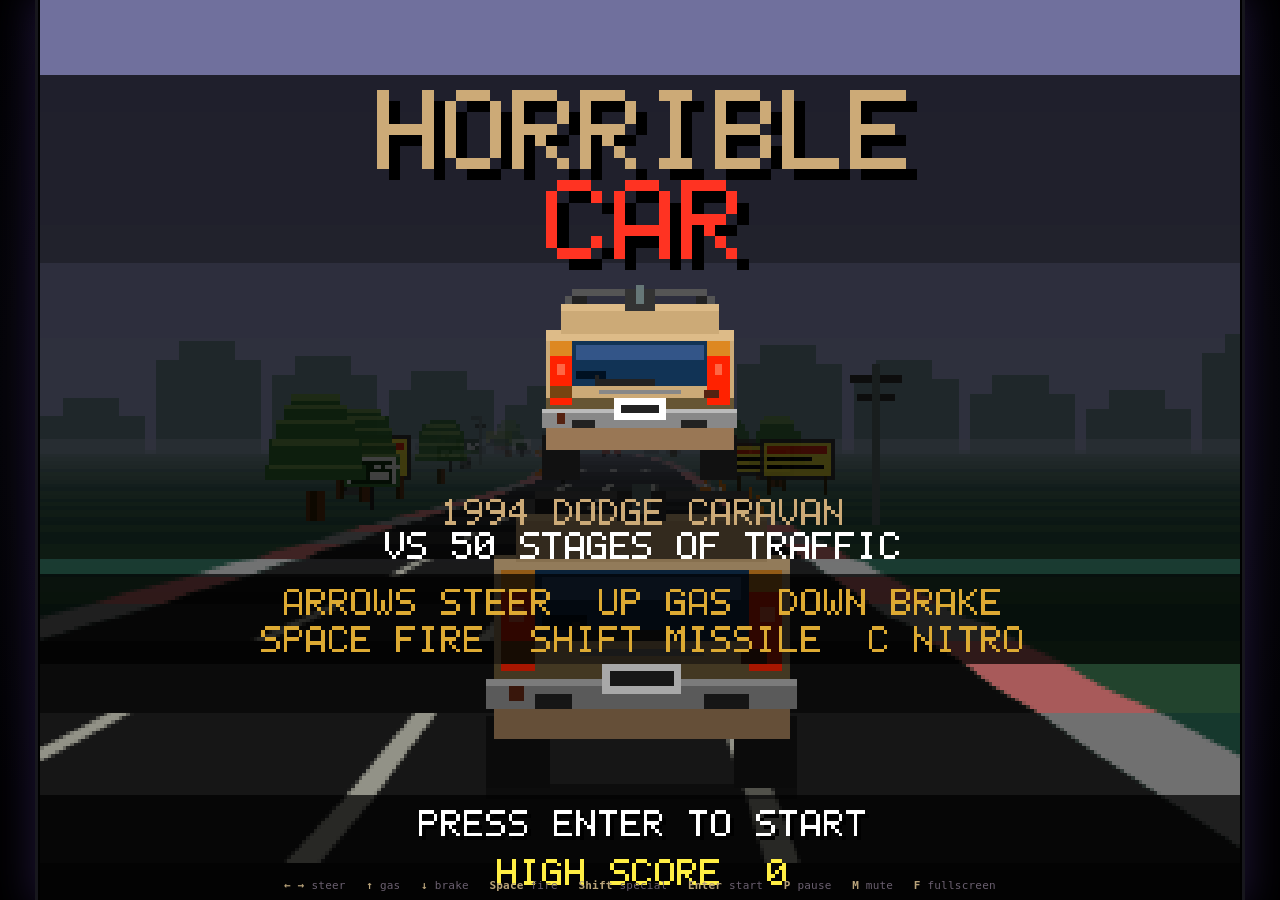
==== index.html @ e1a29a27 "Horrible Car: browser port of Road Blasters in a 1994 Dodge Caravan A complete, playable port of Ata" ====
<!doctype html>
<html lang="en">
<head>
<meta charset="utf-8">
<meta name="viewport" content="width=device-width, initial-scale=1, viewport-fit=cover">
<title>Horrible Car</title>
<meta name="description" content="Horrible Car — a browser port of Atari's Road Blasters, except you drive a tan 1994 Dodge Caravan.">
<link rel="stylesheet" href="css/style.css">
<link rel="icon" href="data:image/svg+xml,<svg xmlns='http://www.w3.org/2000/svg' viewBox='0 0 16 16'><rect width='16' height='16' fill='%23110022'/><rect x='3' y='6' width='10' height='6' fill='%23ccbb88'/><rect x='4' y='4' width='8' height='3' fill='%23335566'/><rect x='3' y='12' width='2' height='2'/><rect x='11' y='12' width='2' height='2'/></svg>">
</head>
<body>
<div id="cabinet">
  <canvas id="screen" width="320" height="240" tabindex="0" aria-label="Horrible Car game screen"></canvas>
  <noscript><p class="noscript">Horrible Car needs JavaScript enabled.</p></noscript>
</div>
<div id="controls-hint" aria-hidden="true">
  <b>&larr; &rarr;</b> steer &nbsp; <b>&uarr;</b> gas &nbsp; <b>&darr;</b> brake &nbsp;
  <b>Space</b> fire &nbsp; <b>Shift</b> special &nbsp; <b>Enter</b> start &nbsp;
  <b>P</b> pause &nbsp; <b>M</b> mute &nbsp; <b>F</b> fullscreen
</div>
<script type="module" src="src/main.js"></script>
</body>
</html>
---- css/style.css ----
/* Horrible Car — presentation shell.
   The game itself renders into a 320x240 buffer (the Atari System 1 arcade
   raster); everything here is about scaling that buffer up without blurring
   it and without letting the page scroll while you are driving. */

:root {
  --bezel: #0a0a0e;
  --glow: #1d1230;
}

* { box-sizing: border-box; }

html, body {
  margin: 0;
  padding: 0;
  height: 100%;
  background: var(--bezel);
  color: #a89878;
  font: 12px/1.5 ui-monospace, "SFMono-Regular", Menlo, Consolas, monospace;
  overflow: hidden;
  overscroll-behavior: none;
  touch-action: none;
}

#cabinet {
  position: fixed;
  inset: 0;
  display: grid;
  place-items: center;
  background:
    radial-gradient(ellipse at 50% 45%, var(--glow) 0%, #050508 70%, #000 100%);
}

#screen {
  display: block;
  /* Sized in JS to an integer-ish multiple of 320x240 with 4:3 preserved. */
  image-rendering: pixelated;
  image-rendering: crisp-edges;
  background: #000;
  outline: none;
  box-shadow:
    0 0 0 2px #000,
    0 0 0 5px #17171d,
    0 0 40px 6px rgba(90, 60, 160, 0.35),
    0 24px 60px rgba(0, 0, 0, 0.9);
  cursor: none;
}

#screen.show-cursor { cursor: default; }

#controls-hint {
  position: fixed;
  left: 0;
  right: 0;
  bottom: 6px;
  text-align: center;
  font-size: 11px;
  letter-spacing: 0.02em;
  color: #6b6070;
  pointer-events: none;
  user-select: none;
  transition: opacity 0.4s ease;
}

#controls-hint b { color: #b9a37a; font-weight: 600; }

#controls-hint.faded { opacity: 0; }

.noscript {
  color: #d8cfa8;
  text-align: center;
  padding: 2em;
}

@media (max-height: 420px) {
  #controls-hint { display: none; }
}
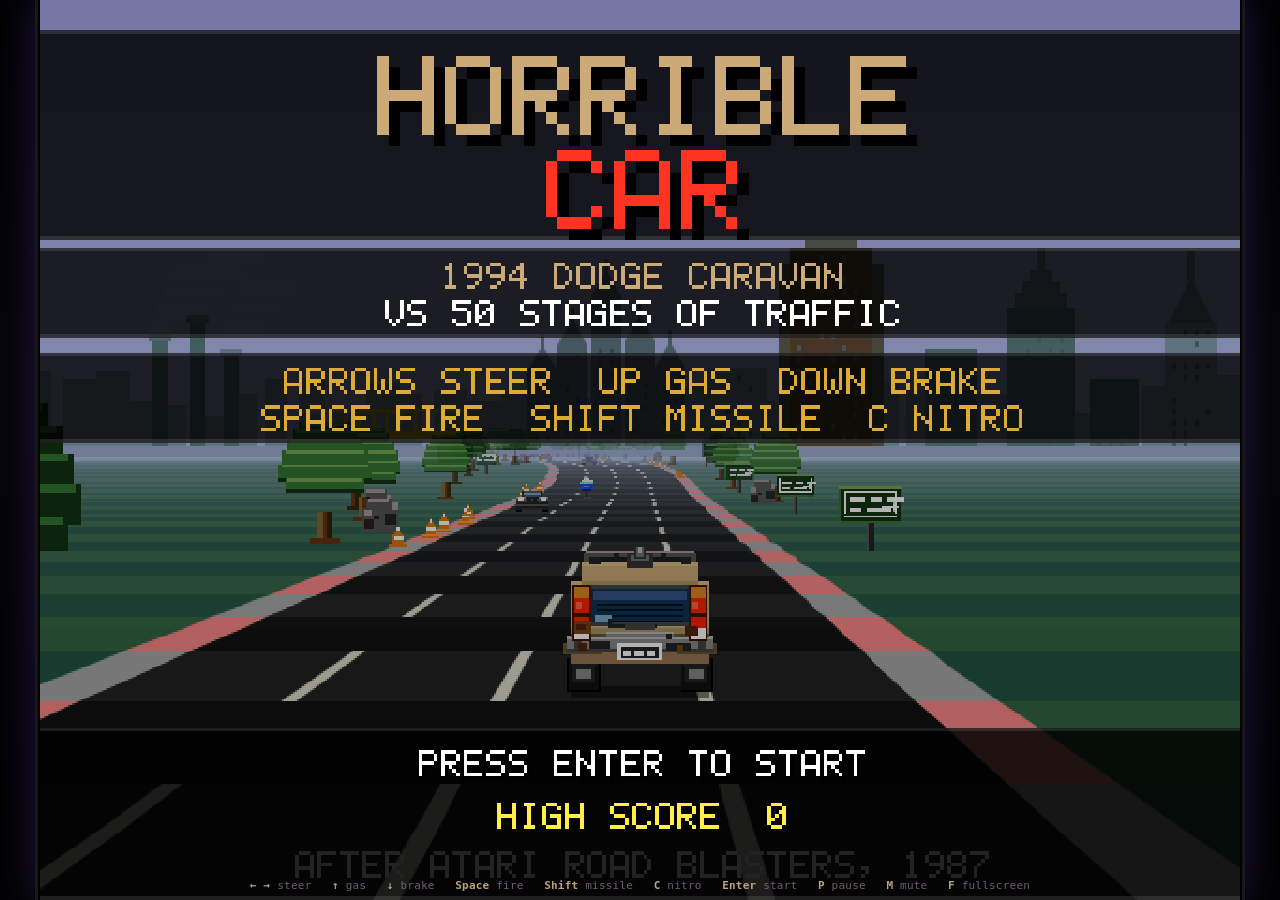
==== commit b3581cd0: "Overhead camera, 640x480 render, Pittsburgh skyline, night lighting Camera - Raised the eye and pull" ====
--- a/index.html
+++ b/index.html
@@ -10,12 +10,12 @@
 </head>
 <body>
 <div id="cabinet">
-  <canvas id="screen" width="320" height="240" tabindex="0" aria-label="Horrible Car game screen"></canvas>
+  <canvas id="screen" width="640" height="480" tabindex="0" aria-label="Horrible Car game screen"></canvas>
   <noscript><p class="noscript">Horrible Car needs JavaScript enabled.</p></noscript>
 </div>
 <div id="controls-hint" aria-hidden="true">
   <b>&larr; &rarr;</b> steer &nbsp; <b>&uarr;</b> gas &nbsp; <b>&darr;</b> brake &nbsp;
-  <b>Space</b> fire &nbsp; <b>Shift</b> special &nbsp; <b>Enter</b> start &nbsp;
+  <b>Space</b> fire &nbsp; <b>Shift</b> missile &nbsp; <b>C</b> nitro &nbsp; <b>Enter</b> start &nbsp;
   <b>P</b> pause &nbsp; <b>M</b> mute &nbsp; <b>F</b> fullscreen
 </div>
 <script type="module" src="src/main.js"></script>
